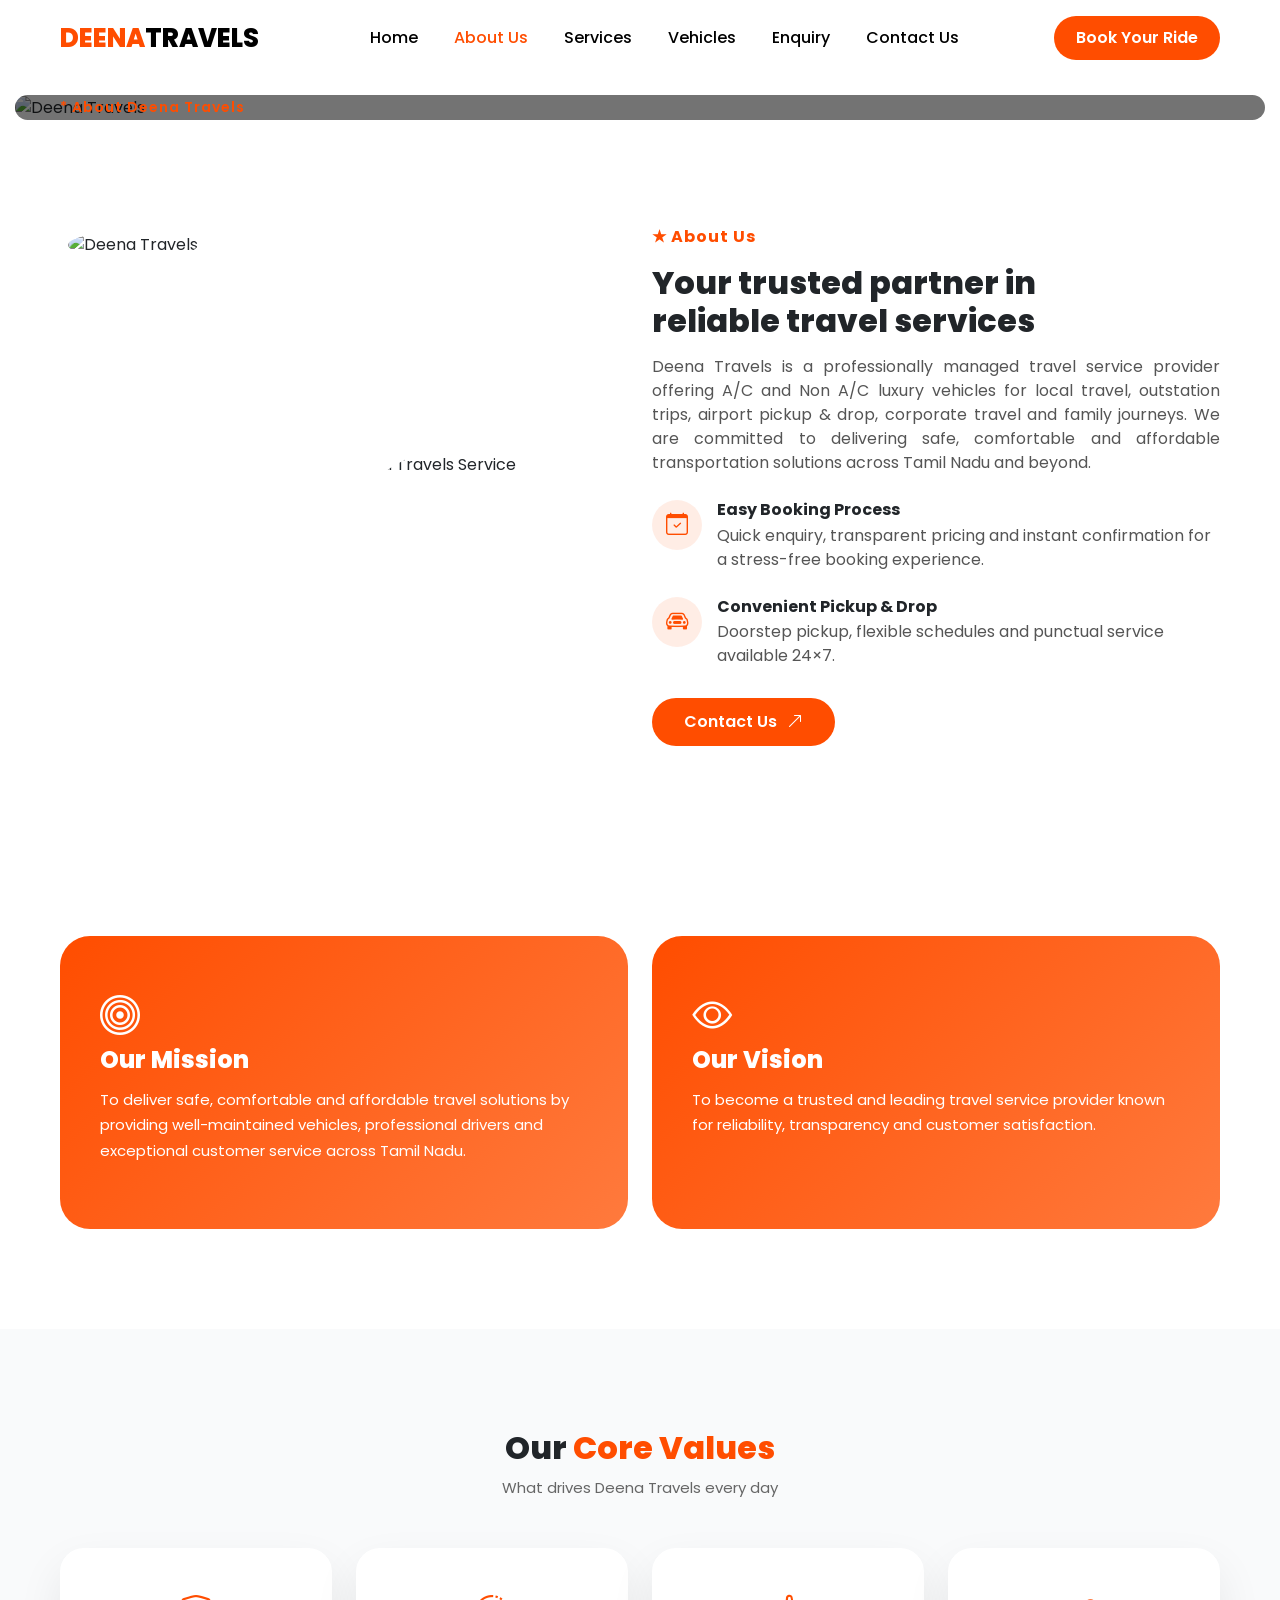
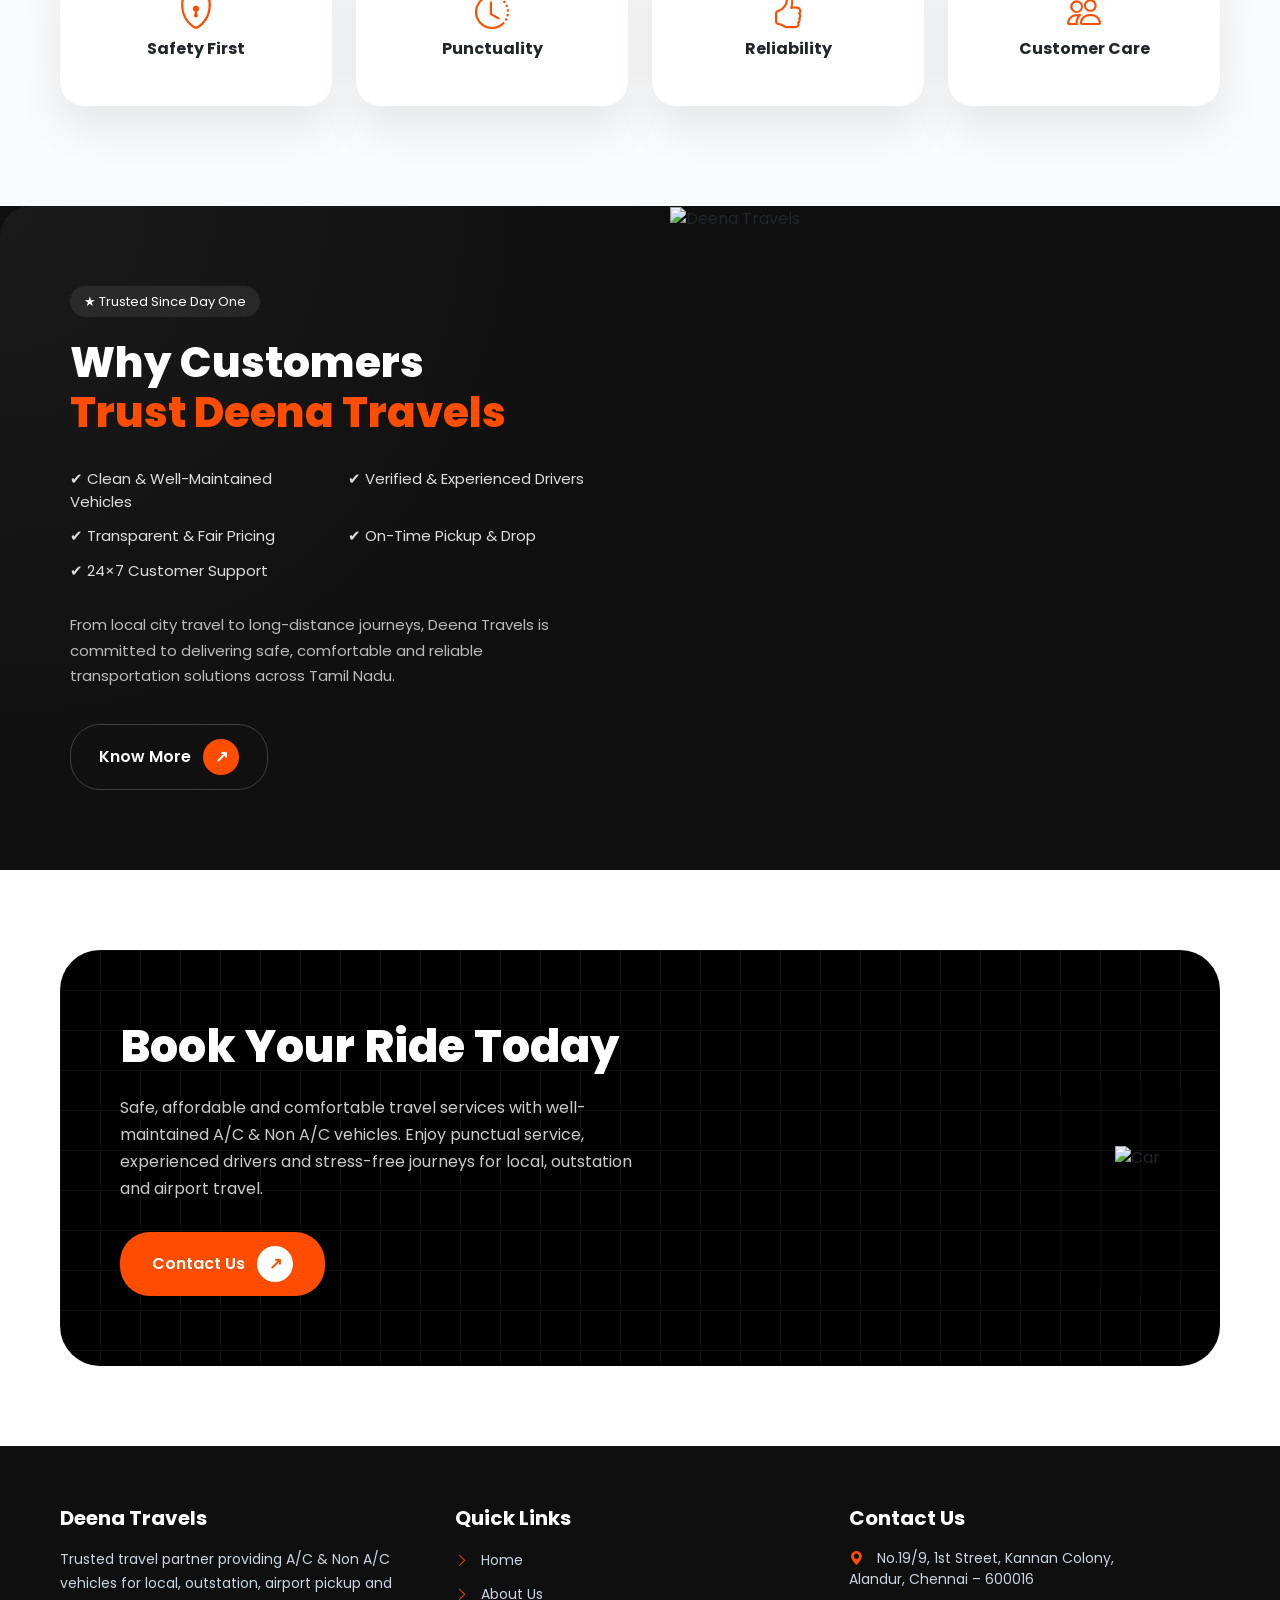
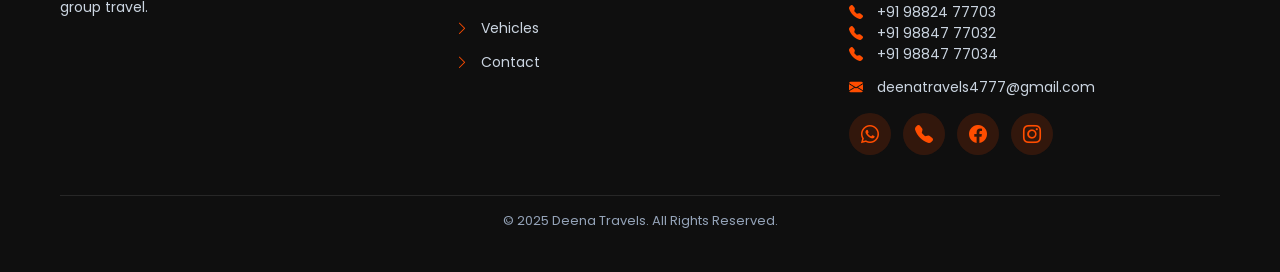
==== about.html @ ed5b80d7 "first commit" ====
<!DOCTYPE html>
<html lang="en">
  <head>
    <meta charset="UTF-8" />
    <meta name="viewport" content="width=device-width, initial-scale=1.0" />
    <title>Deena Travels</title>

    <!-- Bootstrap 5 -->
    <link
      href="https://cdn.jsdelivr.net/npm/bootstrap@5.3.3/dist/css/bootstrap.min.css"
      rel="stylesheet"
    />
    <link rel="stylesheet" href="style.css" />
    <link
      href="https://cdn.jsdelivr.net/npm/bootstrap-icons/font/bootstrap-icons.css"
      rel="stylesheet"
    />
    <link
      href="https://fonts.googleapis.com/css2?family=Poppins:wght@300;400;500;600;700;800&display=swap"
      rel="stylesheet"
    />
    <link href="https://unpkg.com/aos@2.3.4/dist/aos.css" rel="stylesheet">


    <style>
      :root {
        --primary: #ff4d00;
      }

      body {
        font-family: "Poppins", sans-serif;

        background: #fff;
      }

      /* ================= NAVBAR ================= */
      .navbar {
        padding: 14px 0;
      }

      .navbar-brand {
        font-weight: 800;
        font-size: 1.6rem;
      }

      .navbar-brand span {
        color: var(--primary);
      }

      .nav-link {
        font-weight: 500;
        color: #000 !important;
        margin: 0 10px;
      }

      .nav-link.active {
        color: var(--primary) !important;
      }

      .book-btn {
        background: var(--primary);
        color: #fff;
        padding: 10px 22px;
        border-radius: 30px;
        font-weight: 600;
        text-decoration: none;
      }

      /* Fix toggler visibility */
      .navbar-toggler {
        border: none;
      }
      .navbar-toggler-icon {
        filter: invert(1);
      }

      /* ================= HERO ================= */
      .hero-wrap {
        padding: 15px; /* 🔥 reduced top space */
      }

      .hero {
        position: relative;
        border-radius: 40px;
        overflow: hidden;
      }

      .hero img {
        width: 100%;
        height: 65vh; /* ✅ changed */
        object-fit: cover;
      }

      .hero::before {
        content: "";
        position: absolute;
        inset: 0;
        background: rgba(0, 0, 0, 0.55);
        z-index: 1;
      }

      .hero-content {
        position: absolute;
        inset: 0;
        z-index: 2;
        display: flex;
        align-items: center;
      }

      .hero h1 {
        font-size: clamp(2rem, 4vw, 4rem);
        font-weight: 800;
        color: #fff;
      }

      .hero p {
        color: #ddd;
        max-width: 650px;
      }

      .hero small {
        color: var(--primary);
        font-weight: 600;
        letter-spacing: 1px;
      }

      /* ================= BUTTONS ================= */
      .hero-btn-primary {
        background: var(--primary);
        color: #fff;
        padding: 12px 30px;
        border-radius: 30px;
        font-weight: 600;
        border: none;
      }

      .hero-btn-outline {
        background: #fff;
        color: #000;
        padding: 12px 30px;
        border-radius: 30px;
        font-weight: 600;
        border: none;
      }

      @media (max-width: 991px) {
        .hero img {
          height: 65vh; /* keep same */
        }
        .hero-content {
          text-align: center;
        }
        .hero p {
          margin: auto;
        }
      }

      @media (max-width: 576px) {
        .hero {
          border-radius: 25px;
        }
        .hero img {
          height: 65vh; /* keep same */
        }
      }


/* ================= CTA SECTION ================= */
.cta-section {
  padding: 80px 0;
  font-family: "Poppins", sans-serif;
}

.cta-box {
  background: #000;
  border-radius: 40px;
  padding: 70px 60px;
  display: flex;
  align-items: center;
  justify-content: space-between;
  position: relative;
  overflow: hidden;
}

/* GRID BACKGROUND */
.cta-box::before {
  content: "";
  position: absolute;
  inset: 0;
  background-image:
    linear-gradient(rgba(255,255,255,0.05) 1px, transparent 1px),
    linear-gradient(90deg, rgba(255,255,255,0.05) 1px, transparent 1px);
  background-size: 40px 40px;
  z-index: 0;
}

/* CONTENT */
.cta-content {
  max-width: 520px;
  position: relative;
  z-index: 1;
}

.cta-content h2 {
  font-size: clamp(2rem, 3.5vw, 3rem);
  font-weight: 800;
  color: #fff;
  margin-bottom: 20px;
}

.cta-content p {
  color: #ccc;
  margin-bottom: 30px;
  line-height: 1.7;
}

/* BUTTON */
.cta-btn {
  display: inline-flex;
  align-items: center;
  gap: 12px;
  background: #ff4d00;
  color: #fff;
  padding: 14px 32px;
  border-radius: 30px;
  font-weight: 600;
  text-decoration: none;
  transition: 0.3s ease;
}

.cta-btn span {
  width: 36px;
  height: 36px;
  background: #fff;
  color: #ff4d00;
  border-radius: 50%;
  display: flex;
  align-items: center;
  justify-content: center;
}

.cta-btn:hover {
  transform: translateY(-3px);
  box-shadow: 0 15px 30px rgba(255,77,0,0.4);
}

/* IMAGE */
.cta-image {
  position: relative;
  z-index: 1;
}

.cta-image img {
  max-width: 480px;
  width: 100%;
  filter: drop-shadow(0 30px 50px rgba(0,0,0,0.6));
}

/* RESPONSIVE */
@media (max-width: 992px) {
  .cta-box {
    flex-direction: column;
    text-align: center;
    padding: 60px 30px;
  }

  .cta-content {
    max-width: 100%;
  }

  .cta-image img {
    margin-top: 40px;
    max-width: 380px;
  }
}

@media (max-width: 576px) {
  .cta-box {
    border-radius: 25px;
  }
}

.core-values {
  padding: 100px 0;
  background: #f9fafb;
}

.value-card {
  background: #fff;
  padding: 40px 20px;
  text-align: center;
  border-radius: 24px;
  box-shadow: 0 20px 45px rgba(0,0,0,0.08);
  transition: 0.4s;
}

.value-card i {
  font-size: 34px;
  color: #ff4d00;
  margin-bottom: 12px;
}

.value-card h6 {
  font-weight: 700;
}

.value-card:hover {
  transform: translateY(-10px);
}
.mission-vision {
  padding: 100px 0;
  background: #fff;
}

.mv-card {
  background: linear-gradient(135deg, #ff4d00, #ff7a3d);
  color: #fff;
  padding: 50px 40px;
  border-radius: 30px;
  height: 100%;
  position: relative;
}

.mv-card i {
  font-size: 40px;
  margin-bottom: 20px;
}

.mv-card h4 {
  font-weight: 800;
  margin-bottom: 12px;
}

.mv-card p {
  font-size: 15px;
  line-height: 1.7;
}
/* ================= TRUST HERO ================= */
.trust-hero {
  padding: 0;
  background: #0f0f0f;
}

.trust-hero-inner {
  display: grid;
  grid-template-columns: 1.1fr 1fr;
  align-items: center;
  min-height: 620px;
  border-radius: 30px;
  overflow: hidden;
}

/* LEFT */
.trust-left {
  padding: 80px 70px;
  color: #fff;
  background: radial-gradient(
    circle at top left,
    #1a1a1a,
    #0f0f0f 70%
  );
}

.trust-tag {
  display: inline-block;
  background: rgba(255,255,255,0.08);
  padding: 6px 14px;
  border-radius: 20px;
  font-size: 13px;
  margin-bottom: 20px;
}

.trust-left h2 {
  font-size: 42px;
  font-weight: 800;
  line-height: 1.2;
}

.trust-left h2 span {
  color: #ff4d00;
}

/* POINTS */
.trust-points {
  display: grid;
  grid-template-columns: repeat(2, 1fr);
  gap: 12px 25px;
  margin: 30px 0;
  font-size: 15px;
}

.trust-points div {
  color: #ddd;
}

/* DESC */
.trust-desc {
  max-width: 480px;
  font-size: 15px;
  color: #bbb;
  line-height: 1.7;
  margin-bottom: 35px;
}

/* BUTTON */
.trust-btn {
  display: inline-flex;
  align-items: center;
  gap: 12px;
  padding: 14px 28px;
  border-radius: 30px;
  background: transparent;
  color: #fff;
  border: 1px solid rgba(255,255,255,0.2);
  text-decoration: none;
  font-weight: 600;
  transition: 0.3s;
}

.trust-btn span {
  background: #ff4d00;
  width: 36px;
  height: 36px;
  border-radius: 50%;
  display: flex;
  align-items: center;
  justify-content: center;
}

.trust-btn:hover {
  background: rgba(255,255,255,0.05);
}

/* RIGHT IMAGE */
.trust-right {
  height: 100%;
}

.trust-right img {
  width: 100%;
  height: 100%;
  object-fit: cover;
}

/* RESPONSIVE */
@media (max-width: 991px) {
  .trust-hero-inner {
    grid-template-columns: 1fr;
  }

  .trust-left {
    padding: 60px 30px;
  }

  .trust-points {
    grid-template-columns: 1fr;
  }
}


    </style>
  </head>

  <body>
     <script src="https://unpkg.com/aos@2.3.4/dist/aos.js"></script>

    <script>
  AOS.init({
    duration: 1200,        // slower animation
    easing: "ease-in-out", // smooth easing
    once: true,            // animate only once
    offset: 120,           // start a bit earlier
    delay: 100             // slight delay for smoothness
  });
</script>
    <!-- NAVBAR -->
    <nav class="navbar navbar-expand-lg fixed-top bg-white">
      <div class="container">
        <a class="navbar-brand" href="#" data-aos="zoom-in"><span>DEENA</span>TRAVELS</a>

        <button
          class="navbar-toggler"
          data-bs-toggle="collapse"
          data-bs-target="#nav"
        >
          <span class="navbar-toggler-icon"></span>
        </button>

        <div class="collapse navbar-collapse" id="nav">
          <ul class="navbar-nav mx-auto">
            <li class="nav-item">
              <a class="nav-link " href="index.html" data-aos="zoom-in">Home</a>
            </li>
            <li class="nav-item"><a class="nav-link active" href="about.html" data-aos="zoom-in">About Us</a></li>
            <li class="nav-item"><a class="nav-link" href="services.html" data-aos="zoom-in">Services</a></li>
            <li class="nav-item"><a class="nav-link" href="vehicles.html" data-aos="zoom-in">Vehicles</a></li>
            <li class="nav-item"><a class="nav-link" href="enquiry.html" data-aos="zoom-in">Enquiry</a></li>
            <li class="nav-item">
              <a class="nav-link" href="contact.html" data-aos="zoom-in">Contact Us</a>
            </li>
          </ul>

          <a href="enquiry.html" class="book-btn d-none d-lg-inline-block" data-aos="zoom-in"
            >Book Your Ride</a
          >
        </div>
      </div>
    </nav>

    <!-- HERO -->
    <div class="hero-wrap" style="margin-top: 80px">
      <div class="hero">
        <img
          src="https://wallpapercave.com/wp/wp9028980.jpg"
          alt="Deena Travels"
        />

        <div class="hero-content">
          <div class="container">
    <small data-aos="fade-up"
     data-aos-duration="3000">* About Deena Travels</small>

           <h1 class="mt-3" data-aos="fade-up"
     data-aos-duration="3000">
      Your Trusted Travel<br />
      Partner in Tamil Nadu
    </h1>

          
           
          </div>
        </div>
      </div>
    </div>
     <section class="about-section">
      <div class="container">
        <div class="row align-items-center">
          <!-- LEFT IMAGE -->
          <div class="col-lg-6">
            <div class="about-images">
              <img
                src="https://img.freepik.com/premium-photo/tour-bus-4_975681-249520.jpg?semt=ais_hybrid&w=740&q=80"
                class="about-img-lg"
                alt="Deena Travels"
                data-aos="fade-down-right"
              />

              <img
                src="https://stat.overdrive.in/wp-content/odgallery/2020/11/58040_2021_Toyota_innova_crysta_1.jpg"
                class="about-img-sm"
                alt="Deena Travels Service"
                data-aos="fade-down-left"
              />
            </div>
          </div>

          <!-- RIGHT CONTENT -->
          <div class="col-lg-6">
            <span class="about-badge" data-aos="fade-left">★ About Us</span>

            <h2 data-aos="fade-left">Your trusted partner in<br />reliable travel services</h2>

            <p style="text-align: justify" data-aos="fade-left">
              Deena Travels is a professionally managed travel service provider
              offering A/C and Non A/C luxury vehicles for local travel,
              outstation trips, airport pickup & drop, corporate travel and
              family journeys. We are committed to delivering safe, comfortable
              and affordable transportation solutions across Tamil Nadu and
              beyond.
            </p>

            <!-- FEATURE 1 -->
            <div class="about-feature" data-aos="fade-left">
              <div class="about-feature-icon" >
                <i class="bi bi-calendar-check"></i>
              </div>
              <div>
                <h6 class="fw-bold mb-1">Easy Booking Process</h6>
                <p class="mb-0">
                  Quick enquiry, transparent pricing and instant confirmation
                  for a stress-free booking experience.
                </p>
              </div>
            </div>

            <!-- FEATURE 2 -->
            <div class="about-feature" data-aos="fade-left">
              <div class="about-feature-icon">
                <i class="bi bi-car-front"></i>
              </div>
              <div>
                <h6 class="fw-bold mb-1">Convenient Pickup & Drop</h6>
                <p class="mb-0">
                  Doorstep pickup, flexible schedules and punctual service
                  available 24×7.
                </p>
              </div>
            </div>

            <!-- BUTTON -->
            <a href="contact.html" class="about-btn" data-aos="fade-left">
              Contact Us <i class="bi bi-arrow-up-right"></i>
            </a>
          </div>
        </div>
      </div>
    </section>
    <section class="mission-vision">
  <div class="container">
    <div class="row g-4">

      <div class="col-lg-6" data-aos="fade-right">
        <div class="mv-card">
          <i class="bi bi-bullseye"></i>
          <h4>Our Mission</h4>
          <p>
            To deliver safe, comfortable and affordable travel solutions
            by providing well-maintained vehicles, professional drivers
            and exceptional customer service across Tamil Nadu.
          </p>
        </div>
      </div>

      <div class="col-lg-6" data-aos="fade-left">
        <div class="mv-card">
          <i class="bi bi-eye"></i>
          <h4>Our Vision</h4>
          <p>
            To become a trusted and leading travel service provider known
            for reliability, transparency and customer satisfaction.
          </p>
        </div>
      </div>

    </div>
  </div>
</section>

<section class="core-values">
  <div class="container">
    <div class="section-title text-center mb-5">
      <h2 data-aos="zoom-in">Our <span>Core Values</span></h2>
      <p data-aos="zoom-in">What drives Deena Travels every day</p>
    </div>

    <div class="row g-4">

      <div class="col-md-6 col-lg-3" data-aos="fade-up">
        <div class="value-card">
          <i class="bi bi-shield-lock"></i>
          <h6>Safety First</h6>
        </div>
      </div>

      <div class="col-md-6 col-lg-3" data-aos="fade-up">
        <div class="value-card">
          <i class="bi bi-clock-history"></i>
          <h6>Punctuality</h6>
        </div>
      </div>

      <div class="col-md-6 col-lg-3" data-aos="fade-up">
        <div class="value-card">
          <i class="bi bi-hand-thumbs-up"></i>
          <h6>Reliability</h6>
        </div>
      </div>

      <div class="col-md-6 col-lg-3" data-aos="fade-up">
        <div class="value-card">
          <i class="bi bi-people"></i>
          <h6>Customer Care</h6>
        </div>
      </div>

    </div>
  </div>
</section>
 <section class="trust-hero">
  <div class="trust-hero-inner">

    <!-- LEFT CONTENT -->
    <div class="trust-left">
      <span class="trust-tag" data-aos="fade-right">★ Trusted Since Day One</span>

      <h2 data-aos="fade-right">
        Why Customers<br />
        <span>Trust Deena Travels</span>
      </h2>

      <div class="trust-points">
        <div data-aos="fade-right">✔ Clean & Well-Maintained Vehicles</div>
        <div data-aos="fade-right">✔ Verified & Experienced Drivers</div>
        <div data-aos="fade-right">✔ Transparent & Fair Pricing</div>
        <div data-aos="fade-right">✔ On-Time Pickup & Drop</div>
        <div data-aos="fade-right">✔ 24×7 Customer Support</div>
      </div>

      <p class="trust-desc" data-aos="fade-right">
        From local city travel to long-distance journeys, Deena Travels is
        committed to delivering safe, comfortable and reliable transportation
        solutions across Tamil Nadu.
      </p>

      <a href="contact.html" class="trust-btn" data-aos="fade-right">
        Know More <span>↗</span>
      </a>
    </div>

    <!-- RIGHT IMAGE -->
    <div class="trust-right">
      <img
        src="https://images.unsplash.com/photo-1542362567-b07e54358753"
        alt="Deena Travels" data-aos="fade-left"
      />
    </div>

  </div>
</section>




<section class="cta-section" data-aos="fade-up"
     data-aos-duration="3000">
  <div class="container">
    <div class="cta-box">

      <!-- LEFT CONTENT -->
      <div class="cta-content">
        <h2  data-aos="fade-right">
          Book Your Ride Today<br />
         
        </h2>

        <p  data-aos="fade-right">
          Safe, affordable and comfortable travel services with well-maintained
  A/C & Non A/C vehicles. Enjoy punctual service, experienced drivers
  and stress-free journeys for local, outstation and airport travel.
        </p>

        <a href="#contact" class="cta-btn"  data-aos="fade-right">
          Contact Us <span>↗</span>
        </a>
      </div>

      <!-- RIGHT IMAGE -->
      <div class="cta-image">
        <img
          src="https://pngimg.com/uploads/mercedes/mercedes_PNG1896.png"
          alt="Car"
          data-aos="fade-left"
        />
      </div>

    </div>
  </div>
</section>

 <footer class="footer">
  <div class="container">
    <div class="row gy-4">

      <!-- ABOUT -->
      <div class="col-lg-4 col-md-6">
        <h5 class="footer-title"  data-aos="zoom-in">Deena Travels</h5>
        <p class="footer-text"  data-aos="zoom-in">
          Trusted travel partner providing A/C & Non A/C vehicles for
          local, outstation, airport pickup and group travel.
        </p>
      </div>

      <!-- QUICK LINKS -->
      <div class="col-lg-4 col-md-6">
        <h5 class="footer-title" data-aos="zoom-in">Quick Links</h5>
        <ul class="footer-links">
          <li  data-aos="zoom-in"><a href="index.html"><i class="bi bi-chevron-right"></i> Home</a></li>
          <li  data-aos="zoom-in"><a href="about.html"><i class="bi bi-chevron-right"></i> About Us</a></li>
          <li  data-aos="zoom-in"><a href="vehicles.html"><i class="bi bi-chevron-right"></i> Vehicles</a></li>
          <li  data-aos="zoom-in"><a href="contact.html"><i class="bi bi-chevron-right"></i> Contact</a></li>
        </ul>
      </div>

      <!-- CONTACT -->
      <div class="col-lg-4 col-md-6">
        <h5 class="footer-title"  data-aos="zoom-in">Contact Us</h5>

        <p class="footer-contact"  data-aos="zoom-in">
          <i class="bi bi-geo-alt-fill"></i>
          No.19/9, 1st Street, Kannan Colony,<br />
          Alandur, Chennai – 600016
        </p>

        <p class="footer-contact"  data-aos="zoom-in">
          <i class="bi bi-telephone-fill"></i>
          +91 98824 77703<br />
          <i class="bi bi-telephone-fill"></i>
          +91 98847 77032<br />
          <i class="bi bi-telephone-fill"></i>
          +91 98847 77034
        </p>

        <p class="footer-contact"  data-aos="zoom-in">
          <i class="bi bi-envelope-fill"></i>
          deenatravels4777@gmail.com
        </p>
        <div class="footer-social">
  <a href="https://wa.me/919884777032" target="_blank" aria-label="WhatsApp"  data-aos="zoom-in">
    <i class="bi bi-whatsapp"></i>
  </a>

  <a href="tel:+919884777032" aria-label="Call"  data-aos="zoom-in">
    <i class="bi bi-telephone-fill"></i>
  </a>

  <a href="#" aria-label="Facebook"  data-aos="zoom-in">
    <i class="bi bi-facebook"></i>
  </a>

  <a href="#" aria-label="Instagram"  data-aos="zoom-in">
    <i class="bi bi-instagram"></i>
  </a>
</div>

      </div>

    </div>

    <div class="footer-bottom">
      <p>© 2025 Deena Travels. All Rights Reserved.</p>
    </div>
  </div>
</footer>


    <script src="https://cdn.jsdelivr.net/npm/bootstrap@5.3.3/dist/js/bootstrap.bundle.min.js"></script>
  </body>
</html>
---- style.css ----
/* ================= COMMON ================= */
.section {
  padding: 70px 0;
}

.section-title {
  text-align: center;
  margin-bottom: 50px;
}

.section-title h2 {
  font-weight: 800;
}

.section-title span {
  color: var(--primary);
}

/* ================= SERVICES ================= */
.services-section {
  padding: 90px 0;
  background: #f9fafc;
}

.section-title h2 {
  font-weight: 800;
  margin-bottom: 10px;
}

.section-title h2 span {
  color: var(--primary);
}

.section-title p {
  color: #666;
  font-size: 15px;
}

/* SERVICE CARD */
.service-card {
  background: #fff;
  padding: 40px 28px;
  border-radius: 22px;
  box-shadow: 0 18px 45px rgba(0,0,0,0.08);
  text-align: center;
  height: 100%;
  transition: all 0.35s ease;
  position: relative;
  overflow: hidden;
}

.service-card::before {
  content: "";
  position: absolute;
  inset: 0;
  background: linear-gradient(135deg, var(--primary), #ff9b4a);
  opacity: 0;
  transition: 0.35s;
  z-index: 0;
}

.service-card * {
  position: relative;
  z-index: 1;
}

.service-card i {
  font-size: 44px;
  color: var(--primary);
  margin-bottom: 22px;
  transition: 0.35s;
}

.service-card h5 {
  font-weight: 700;
  margin-bottom: 12px;
}

.service-card p {
  font-size: 14.5px;
  color: #555;
  line-height: 1.6;
}

/* HOVER EFFECT */
.service-card:hover {
  transform: translateY(-12px);
}

.service-card:hover::before {
  opacity: 1;
}

.service-card:hover i,
.service-card:hover h5,
.service-card:hover p {
  color: #fff;
}


/* ===== FEATURES UI ===== */
.features-ui {
  padding: 100px 0;
  background: #fff;
  font-family: 'Poppins', sans-serif;
}

.features-tag {
  color: #ff4d00;
  font-weight: 600;
  letter-spacing: 2px;
  font-size: 14px;
}

.features-content h2 {
  font-size: clamp(2.2rem, 4vw, 3.2rem);
  font-weight: 800;
  margin: 15px 0;
}

.features-desc {
  max-width: 520px;
  color: #555;
  margin-bottom: 40px;
}

/* FEATURE BOX */
.feature-box {
  background: #f9f9f9;
  padding: 22px 25px;
  border-radius: 18px;
  display: flex;
  gap: 20px;
  margin-bottom: 20px;
  transition: 0.3s;
}

.feature-box:hover {
  background: #fff;
  box-shadow: 0 20px 40px rgba(0,0,0,0.08);
}

.feature-icon {
  min-width: 55px;
  height: 55px;
  background: rgba(255,77,0,0.12);
  color: #ff4d00;
  border-radius: 14px;
  display: flex;
  align-items: center;
  justify-content: center;
  font-size: 26px;
}

.feature-box h5 {
  font-weight: 700;
  margin-bottom: 6px;
}

.feature-box p {
  font-size: 14px;
  color: #666;
  margin: 0;
}

/* IMAGE UI */
.features-image {
  position: relative;
  
}

.features-image img {
  width: 100%;
 height: 360px; 
  border-radius: 30px;
  position: relative;
  z-index: 2;
}

.features-image .image-bg {
  position: absolute;
  top: -40px;
  right: -40px;
  width: 70%;
  height: 100%;
  background: #ff4d00;
  border-radius: 30px;
  z-index: 1;
}

/* RESPONSIVE */
@media (max-width: 991px) {
  .features-image .image-bg {
    display: none;
  }
  .features-content {
    text-align: center;
  }
  .feature-box {
    text-align: left;
  }
}


/* ================= VEHICLES ================= */
.vehicle-card img {
  width: 100%;
  border-radius: 20px;
    transition: transform 0.4s ease, box-shadow 0.4s ease;

}
.vehicle-card img:hover {
  transform: scale(1.05);
}

.vehicle-card {
  text-align: center;
}

.vehicle-card h5 {
  margin-top: 15px;
  font-weight: 700;
}
.vehicle-desc {
  font-size: 14px;
  color: #666;
  margin-top: 8px;
  padding: 0 10px;
    color: #ff4d00;

}
/* ================= VEHICLE SHOWCASE ================= */
.vehicle-showcase .container {
  max-width: 100%;
  padding-left: 0;
  padding-right: 0;
}

.vehicle-showcase {
  padding: 100px 0;
  background: #fff;
  font-family: "Poppins", sans-serif;
}

.section-header {
  text-align: center;
  margin-bottom: 50px;
}

.section-header h2 {
  font-size: 36px;
  font-weight: 800;
}

.section-header h2 span {
  color: #ff4d00;
}

.section-header p {
  max-width: 600px;
  margin: 10px auto 0;
  color: #666;
}

/* CARD LAYOUT */
.vehicle-cards {
  display: grid;
  grid-template-columns: repeat(4, 1fr); /* ✅ 4 cards per row */
  gap: 30px;
}


/* CARD */
.vehicle-item {
  position: relative;
  border-radius: 30px;
  overflow: hidden;
  height: 520px;
  
}

.vehicle-item img {
  width: 100%;
  height: 100%;
  object-fit: cover;
  transition: transform 0.6s ease;
}

/* OVERLAY */
.vehicle-overlay {
  position: absolute;
  inset: 0;
  background: linear-gradient(
    to top,
    rgba(0,0,0,0.65),
    rgba(0,0,0,0.1)
  );
  display: flex;
  align-items: flex-start;
  justify-content: space-between;
  padding: 22px;
}

.vehicle-overlay h4 {
  color: #fff;
  font-size: 22px;
  font-weight: 700;
}

/* ARROW BUTTON */
.arrow-btn {
  width: 46px;
  height: 46px;
  background: #ff4d00;
  border-radius: 50%;
  color: #fff;
  font-size: 18px;
  display: flex;
  align-items: center;
  justify-content: center;
}

/* HOVER EFFECT */
.vehicle-item:hover img {
  transform: scale(1.08);
}

/* RESPONSIVE */
@media (max-width: 1200px) {
  .vehicle-cards {
    grid-template-columns: repeat(2, 1fr); /* Tablet */
  }
}

@media (max-width: 576px) {
  .vehicle-cards {
    grid-template-columns: 1fr; /* Mobile */
  }
  .vehicle-item {
    height: 360px;
  }
}


/* ================= CTA ================= */
.cta {
    background: linear-gradient(
      rgba(255, 77, 0, 0.65),
      rgba(255, 77, 0, 0.65)
    ),
    url("https://johtt.com/uploads/filemanager/KB/Private%20Drivers%20and%20Group%20with%20Transportation%20&%20Transfers%20in%20Jordan.png") center/cover
      no-repeat;
  color: #fff;
  padding: 80px 0;
  text-align: center;
  height: 50vh;
}

.cta a {
  background: #fff;
  color: #000;
  padding: 12px 35px;
  border-radius: 30px;
  font-weight: 600;
  text-decoration: none;
  transition: 0.3s ease;
}

.cta a:hover {
  background: transparent;
  color: #fff;
  border: 2px solid #fff;
}
@media (max-width: 768px) {
  .cta {
    padding: 60px 15px;
  }
}


/* ================= FOOTER ================= */
.footer {
  background: #0f0f0f;
  color: #cbd5e1;
  padding: 60px 0 25px;
}

.footer-title {
  color: #fff;
  font-weight: 700;
  margin-bottom: 18px;
}

.footer-text {
  font-size: 14px;
  line-height: 1.7;
}

.footer-links {
  list-style: none;
  padding: 0;
}

.footer-links li {
  margin-bottom: 10px;
}

.footer-links a {
  color: #cbd5e1;
  text-decoration: none;
  font-size: 14px;
  transition: 0.3s;
}

.footer-links a i {
  color: #ff4d00;
  margin-right: 8px;
}

.footer-links a:hover {
  color: #fff;
  padding-left: 5px;
}

.footer-contact {
  font-size: 14px;
  margin-bottom: 12px;
}

.footer-contact i {
  color: #ff4d00;
  margin-right: 10px;
}

.footer-bottom {
  text-align: center;
  border-top: 1px solid rgba(255,255,255,0.1);
  margin-top: 40px;
  padding-top: 15px;
  font-size: 13px;
  color: #94a3b8;
}
.footer-social {
  margin-top: 15px;
  display: flex;
  gap: 12px;
}

.footer-social a {
  width: 42px;
  height: 42px;
  border-radius: 50%;
  background: rgba(255, 77, 0, 0.15);
  display: flex;
  align-items: center;
  justify-content: center;
  color: #ff4d00;
  font-size: 18px;
  transition: 0.3s ease;
  text-decoration: none;
}

.footer-social a:hover {
  background: #ff4d00;
  color: #fff;
  transform: translateY(-4px);
}


/* ================= ABOUT SECTION ================= */
.about-section {
  padding: 90px 0;
  position: relative;
}

.about-images {
  position: relative;
  min-height: 520px;   /* 🔥 controls total height */
}

.about-img-lg {
  width: 75%;
  height: 460px;              /* 🔥 increased height */
  object-fit: cover;
  border-radius: 50% / 65%;   /* 🔥 oval shape */
  border: 8px solid #fff;
}

.about-img-sm {
  width: 55%;
  height: 360px;              /* 🔥 increased height */
  object-fit: cover;
  border-radius: 50% / 65%;   /* 🔥 oval shape */
  position: absolute;
  bottom: -60px;              /* 🔥 stronger overlap */
  right: 0;
  border: 8px solid #fff;
  background: #fff;
}


.about-badge {
  color: var(--primary);
  font-weight: 700;
  letter-spacing: 1px;
}

.about-section h2 {
  font-weight: 800;
  margin: 15px 0;
}

.about-section p {
  color: #555;
}

.about-feature {
  display: flex;
  gap: 15px;
  margin-top: 25px;
}

.about-feature-icon {
  width: 50px;
  height: 50px;
  background: rgba(255,77,0,0.1);
  color: var(--primary);
  border-radius: 50%;
  display: flex;
  align-items: center;
  justify-content: center;
  font-size: 22px;
  flex-shrink: 0;
}

.about-btn {
  background: var(--primary);
  color: #fff;
  padding: 12px 32px;
  border-radius: 30px;
  font-weight: 600;
  text-decoration: none;
  display: inline-flex;
  align-items: center;
  gap: 10px;
  margin-top: 30px;
}

/* ================= RESPONSIVE ================= */
@media (max-width: 991px) {
  .about-images {
    min-height: auto;
    text-align: center;
  }

  .about-img-lg,
  .about-img-sm {
    position: static;
    width: 80%;
    height: 360px;
    margin: 0 auto 25px;
    border-radius: 50% / 65%;
  }
}
/*  */
/* ================= HOW IT WORKS ================= */
.how-it-works {
  padding: 100px 0;
  background: #f9fafb;
  font-family: "Poppins", sans-serif;
}

.how-image {
  position: relative;
}

/* IMAGE */
.how-image img {
  width: 100%;
  border-radius: 30px;
  position: relative;
  z-index: 2;
  /* box-shadow: 0 30px 60px rgba(0,0,0,0.15); */
}

/* ORANGE BACK SHAPE */
.image-bg-shape {
  position: absolute;
  top: -40px;
  left: -40px;
  width: 85%;
  height: 100%;
  background: #ff4d00;
  border-radius: 40px;
  z-index: 1;
}


/* CONTENT */
.how-tag {
  color: #ff4d00;
  font-weight: 600;
  letter-spacing: 2px;
  font-size: 14px;
}

.how-content h2 {
  font-size: clamp(2rem, 4vw, 3rem);
  font-weight: 800;
  margin: 15px 0 40px;
}

/* STEPS */
.how-step {
  display: flex;
  gap: 20px;
  margin-bottom: 28px;
  align-items: flex-start;
}

.step-number {
  min-width: 52px;
  height: 52px;
  border-radius: 50%;
  background: rgba(255, 77, 0, 0.15);
  color: #ff4d00;
  font-weight: 700;
  display: flex;
  align-items: center;
  justify-content: center;
  font-size: 18px;
}

.how-step h5 {
  font-weight: 700;
  margin-bottom: 6px;
}

.how-step p {
  font-size: 14px;
  color: #666;
  margin: 0;
}

/* RESPONSIVE */
@media (max-width: 991px) {
  .how-content {
    text-align: center;
  }

  .how-step {
    text-align: left;
  }
}
/* ================= FAQ SECTION ================= */
.faq-section {
  padding: 100px 0;
  background: #f9fafb;
  font-family: "Poppins", sans-serif;
}

.faq-header {
  text-align: center;
  margin-bottom: 50px;
}

.faq-header h2 {
  font-size: 36px;
  font-weight: 800;
}

.faq-header h2 span {
  color: #ff4d00;
}

.faq-header p {
  max-width: 600px;
  margin: 10px auto 0;
  color: #666;
}

/* FAQ LIST */
.faq-list {
  max-width: 800px;
  margin: 0 auto;
}

.faq-item {
  background: #fff;
  border-radius: 16px;
  margin-bottom: 15px;
  box-shadow: 0 10px 25px rgba(0,0,0,0.06);
  overflow: hidden;
}

/* QUESTION */
.faq-question {
  width: 100%;
  background: none;
  border: none;
  padding: 20px 24px;
  font-size: 16px;
  font-weight: 600;
  display: flex;
  justify-content: space-between;
  align-items: center;
  cursor: pointer;
}

.faq-question .icon {
  font-size: 22px;
  color: #ff4d00;
  transition: transform 0.3s ease;
}

/* ANSWER */
.faq-answer {
  max-height: 0;
  overflow: hidden;
  transition: max-height 0.4s ease;
}

.faq-answer p {
  padding: 0 24px 20px;
  font-size: 14px;
  color: #555;
  line-height: 1.7;
}

/* ACTIVE STATE */
.faq-item.active .faq-answer {
  max-height: 200px;
}

.faq-item.active .icon {
  transform: rotate(45deg);
}

/* RESPONSIVE */
@media (max-width: 576px) {
  .faq-header h2 {
    font-size: 28px;
  }

  .faq-question {
    font-size: 15px;
  }
}
/* ================= TWINKLING STARS BG ================= */
.faq-section {
  position: relative;
  overflow: hidden;
  background: radial-gradient(circle at bottom, #0f172a, #020617);
}

/* base stars */
.stars, .stars2, .stars3 {
  position: absolute;
  top: 0;
  left: 0;
  right: 0;
  bottom: 0;
  background-repeat: repeat;
  z-index: 0;
  animation: twinkle 200s linear infinite;
}

/* small stars */
.stars {
  background-image:
    radial-gradient(1px 1px at 20px 30px, #fff, transparent),
    radial-gradient(1px 1px at 100px 80px, #fff, transparent),
    radial-gradient(1px 1px at 200px 150px, #fff, transparent),
    radial-gradient(1px 1px at 300px 200px, #fff, transparent);
  background-size: 400px 400px;
  opacity: 0.4;
}

/* medium stars */
.stars2 {
  background-image:
    radial-gradient(20px 20px at 50px 100px, #ff4d00, transparent),
    radial-gradient(20px 20px at 150px 250px, #ff4d00, transparent),
    radial-gradient(20px 20px at 250px 350px, #ff4d00, transparent);
  background-size: 600px 600px;
  animation-duration: 300s;
  opacity: 0.6;
}

/* big stars */
.stars3 {
  background-image:
    radial-gradient(10px 10px at 80px 120px, #fff, transparent),
    radial-gradient(10px 10px at 220px 300px, #fff, transparent);
  background-size: 800px 800px;
  animation-duration: 450s;
  opacity: 0.8;
}

/* twinkle animation */
@keyframes twinkle {
  from {
    transform: translateY(0);
  }
  to {
    transform: translateY(-1000px);
  }
}

/* keep FAQ content above stars */
.faq-section .container {
  position: relative;
  z-index: 1;
}
/* ================= TESTIMONIALS ================= */
.testimonials {
  padding: 100px 0;
  background: #f9fafb;
  font-family: "Poppins", sans-serif;
}

.container {
  max-width: 1200px;
  margin: auto;
  padding: 0 20px;
}

/* HEADER */
.testimonials-header {
  text-align: center;
  margin-bottom: 50px;
}

.testimonials-header h2 {
  font-size: 36px;
  font-weight: 800;
}

.testimonials-header h2 span {
  color: #ff4d00;
}

.testimonials-header p {
  color: #666;
}

/* GRID */
.testimonials-grid {
  display: grid;
  grid-template-columns: repeat(3, 1fr);
  gap: 30px;
}

/* CARD – NEVER MOVES */
.testimonial-card {
  background: #fff;
  border-radius: 22px;
  padding: 30px;
  box-shadow: 0 12px 30px rgba(0,0,0,0.08);
  position: relative;
}

/* ⭐ FIXED STARS */
.stars {
  position: absolute;
  top: 24px;
  left: 24px;
  color: #ff4d00;
  font-size: 18px;
  letter-spacing: 2px;
  z-index: 5;
  pointer-events: none;
}

/* BODY – ONLY THIS MOVES */
.card-body {
  margin-top: 45px;
  transition: transform 0.35s ease;
}

.testimonial-card:hover .card-body {
  transform: translateY(12px); /* moves DOWN */
}

/* TEXT */
.testimonial-text {
  font-size: 15px;
  color: #555;
  line-height: 1.7;
  margin-bottom: 25px;
}

/* USER */
.testimonial-user {
  display: flex;
  align-items: center;
  gap: 14px;
}

.testimonial-user img {
  width: 54px;
  height: 54px;
  border-radius: 50%;
  object-fit: cover;
  border: 3px solid #ff4d00;
}

.testimonial-user h5 {
  margin: 0;
  font-size: 16px;
  font-weight: 700;
}

.testimonial-user span {
  font-size: 13px;
  color: #777;
}

/* RESPONSIVE */
@media (max-width: 992px) {
  .testimonials-grid {
    grid-template-columns: repeat(2, 1fr);
  }
}

@media (max-width: 576px) {
  .testimonials-grid {
    grid-template-columns: 1fr;
  }
}
html, body {
  scroll-behavior: smooth;
}

/* Only for small screens (max-width: 576px) */
@media (max-width: 576px) {
  html, body {
    overflow-x: hidden !important;
  }
}
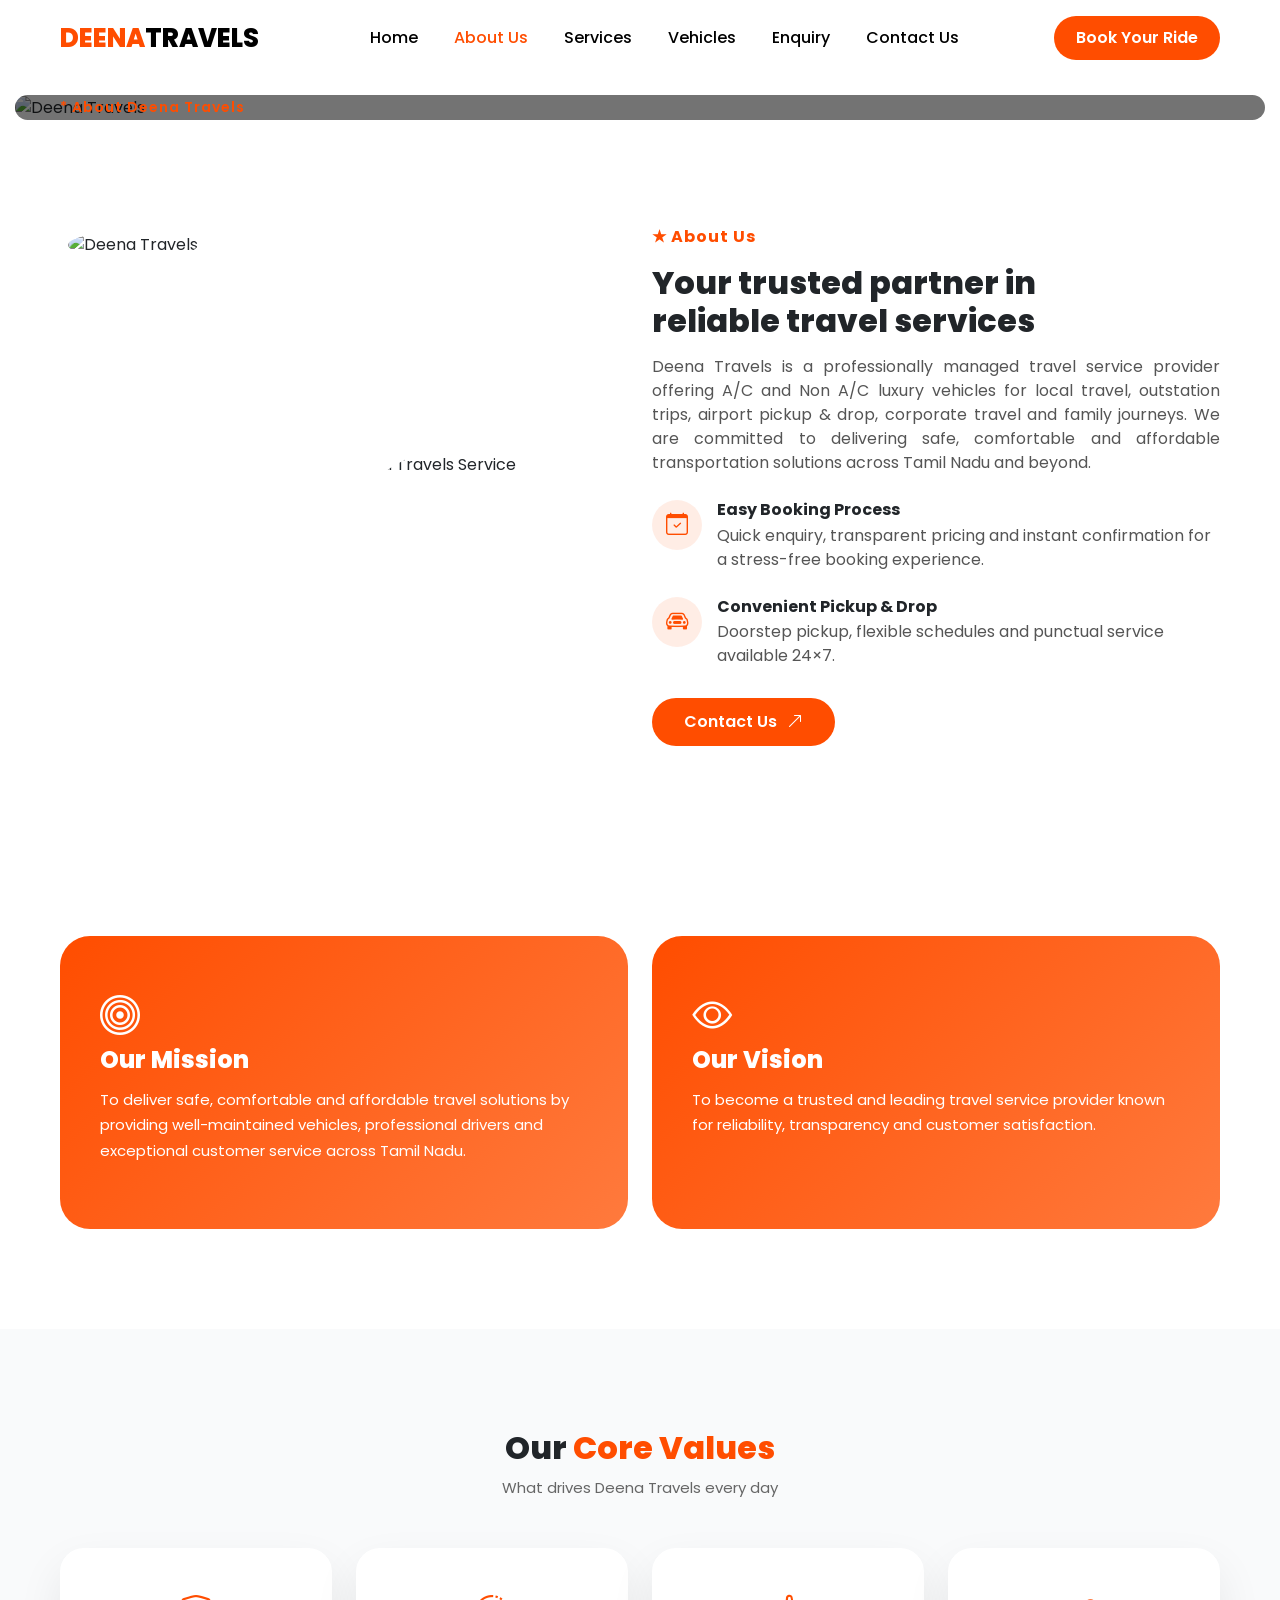
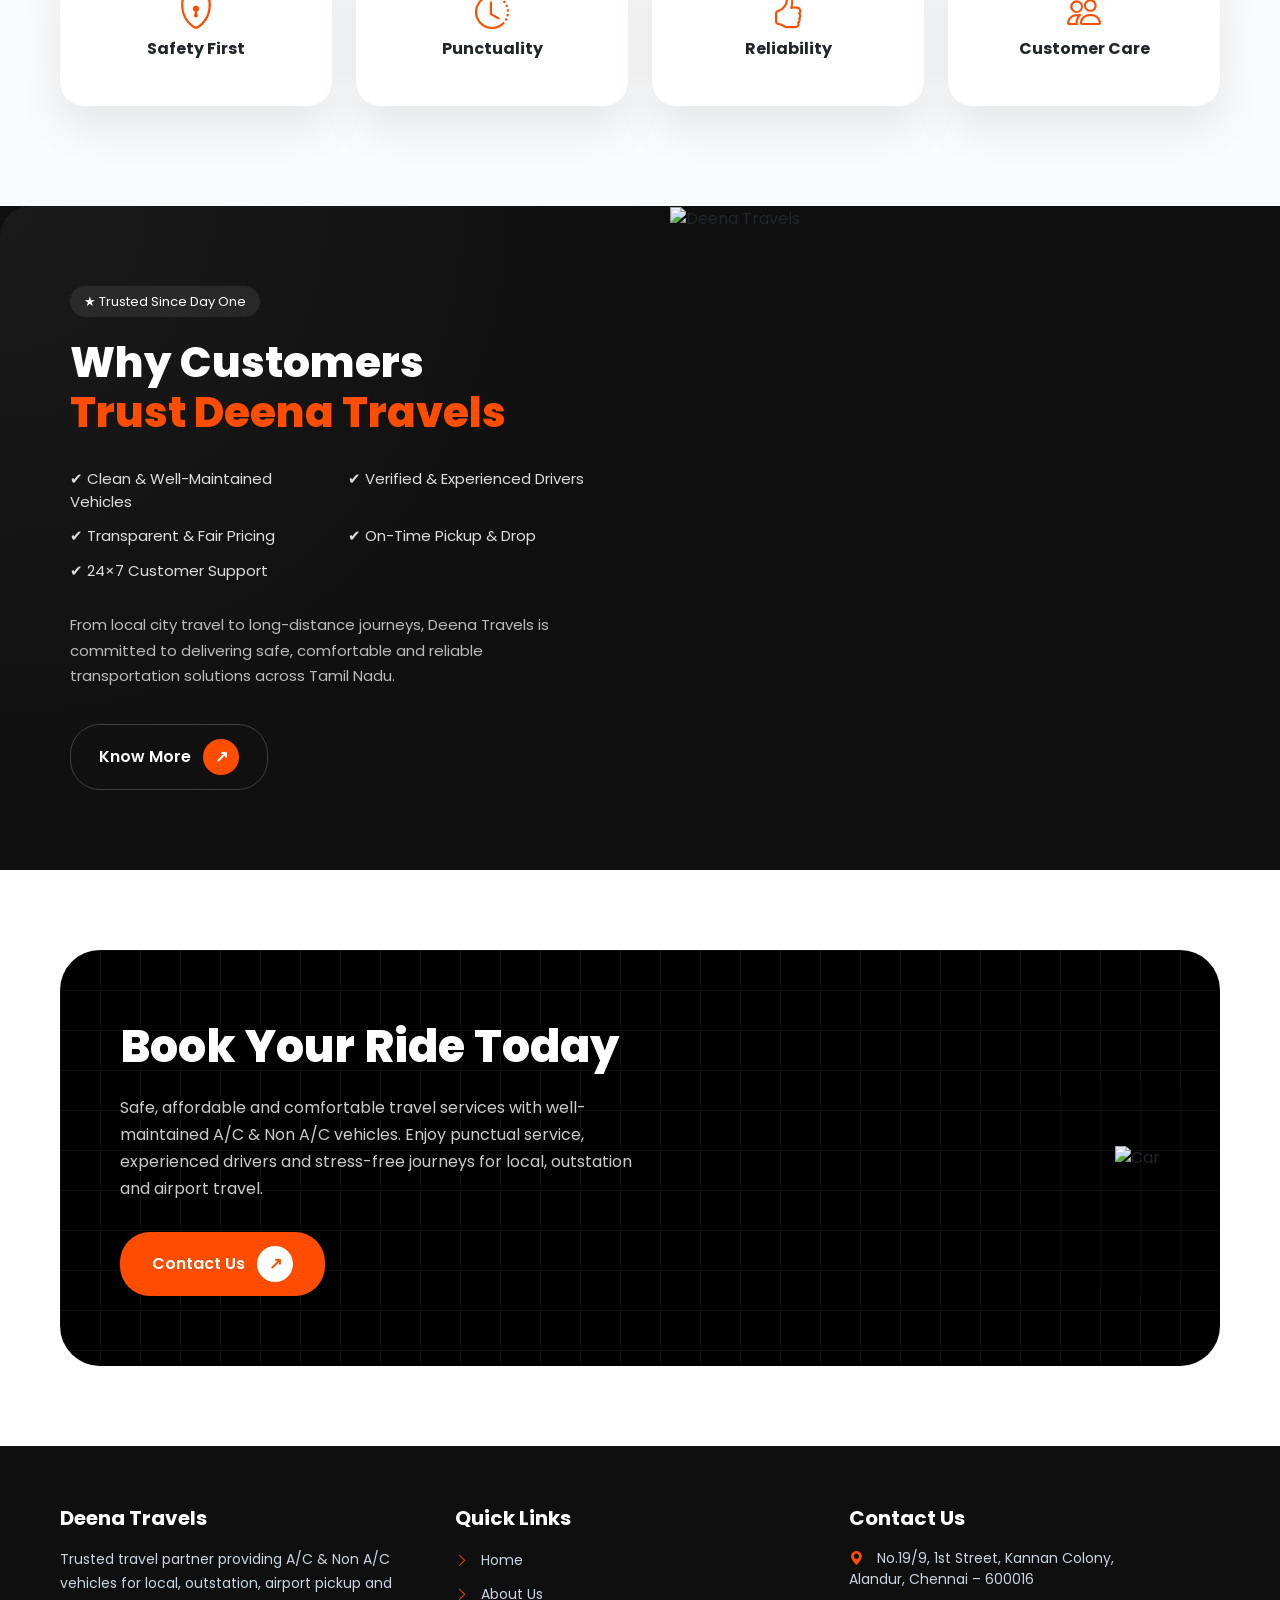
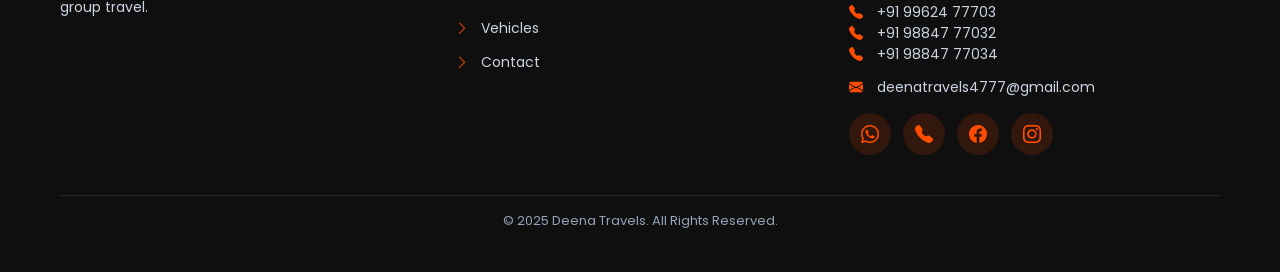
==== commit 589e375a: "first commit3" ====
--- a/about.html
+++ b/about.html
@@ -539,7 +539,7 @@
           <div class="col-lg-6">
             <div class="about-images">
               <img
-                src="https://img.freepik.com/premium-photo/tour-bus-4_975681-249520.jpg?semt=ais_hybrid&w=740&q=80"
+                src="https://wallpaperaccess.com/full/3924699.jpg"
                 class="about-img-lg"
                 alt="Deena Travels"
                 data-aos="fade-down-right"
@@ -793,7 +793,7 @@
 
         <p class="footer-contact"  data-aos="zoom-in">
           <i class="bi bi-telephone-fill"></i>
-          +91 98824 77703<br />
+          +91 99624 77703<br />
           <i class="bi bi-telephone-fill"></i>
           +91 98847 77032<br />
           <i class="bi bi-telephone-fill"></i>
